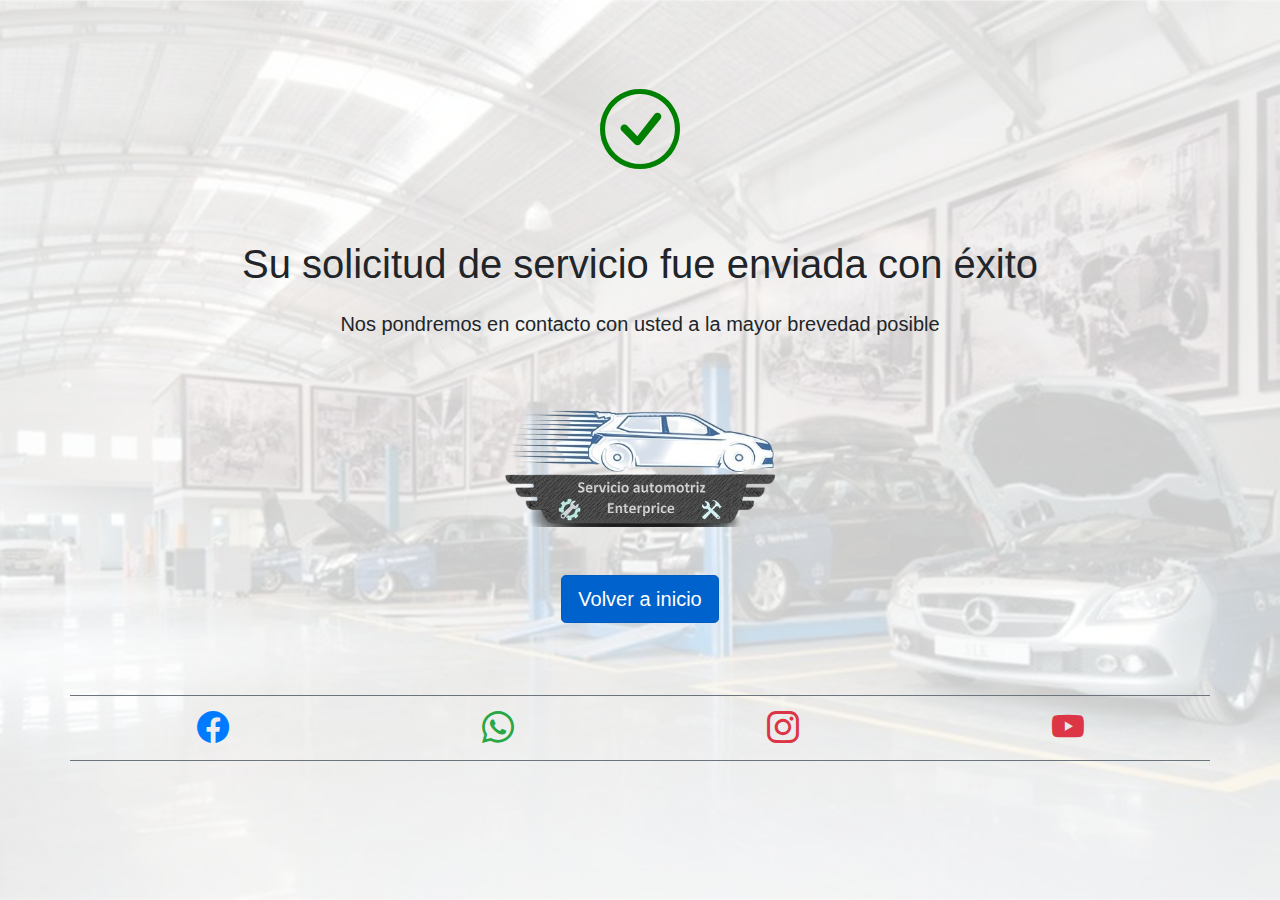
==== msgConfirmacion.html @ 11c4fd22 "Commit inicial" ====
<!DOCTYPE html>

<!-- Mensaje para confirmar y agradecer al usuario por reservar la cita de servicio -->

<html lang="es">
    <head>
        <title>Confirmación</title>
        <meta charset="UTF-8">
        <meta http-equiv="X-UA-Compatible" content="IE=edge">
        <meta name="viewport" content="width=device-width, initial-scale=1.0">
        <link rel="shortcut icon" type="image/x-icon" href="imagenes/iconotools.png"/>
        <link href="css/msjCorreo.css" rel="stylesheet" type="text/css"/>
        
        <!-- Utilizando google fonts -->
        <link href="https://fonts.googleapis.com/css2?family=Montserrat+Alternates:wght@300;400&display=swap" rel="stylesheet">
        
        <!-- Utilizando Bootstrap 4 -->
        <link rel="stylesheet" href="https://cdn.jsdelivr.net/npm/bootstrap@4.6.2/dist/css/bootstrap.min.css">
        
        <!-- Utilizando iconos -->
        <link rel="stylesheet" href="https://cdn.jsdelivr.net/npm/bootstrap-icons@1.8.3/font/bootstrap-icons.css">
    </head>
    <body class="fondoCorreo">
        <div class="colorFondo">                    
            <div class="container py-5">
                <div class="row justify-content-center py-4">
                    <i class="bi bi-check-circle" style="font-size: 5rem; color:green"></i>
                </div>
                <div class="row justify-content-center py-4">
                    <h1 class="mb-0">Su solicitud de servicio fue enviada con éxito</h1>
                </div>
                <div class="row justify-content-center pb-5">
                    <h5 class="mb-0">Nos pondremos en contacto con usted a la mayor brevedad posible</h5>
                </div>        
                <div class="row justify-content-center py-4">
                    <img src="imagenes/LogoTaller.png" class="img-fluid" width="275" alt="Logo taller">                
                </div>
                <div class="row justify-content-center py-4">
                    <a href="index.php" class="btn btn-primary btn-lg active" role="button" aria-pressed="true">Volver a inicio</a>
                </div> 
                <div class="row justify-content-around mt-5 border-bottom border-top border-secondary">    
                    <div class="my-2">                
                        <a href="#" target="_blank"><i class="bi bi-facebook text-primary" style="font-size: 2rem; color:black"></i></a>
                    </div>                
                    <div class="my-2">                
                        <a href="#" target="_blank"><i class="bi bi-whatsapp text-success" style="font-size: 2rem; color:black"></i></a>
                    </div>
                    <div class="my-2">                
                        <a href="#" target="_blank"><i class="bi bi-instagram text-danger" style="font-size: 2rem; color:black"></i></a>
                    </div>
                    <div class="my-2">                
                        <a href="#" target="_blank"><i class="bi bi-youtube text-danger" style="font-size: 2rem; color:black"></i></a>
                    </div>    
                </div>
            </div>
        </div>
                                
        <!-- Archivos JavaScript utilizados por Bootstrap -->
        <script src="https://cdn.jsdelivr.net/npm/jquery@3.5.1/dist/jquery.slim.min.js"></script>
        <script src="https://cdn.jsdelivr.net/npm/popper.js@1.16.1/dist/umd/popper.min.js"></script>
        <script src="https://cdn.jsdelivr.net/npm/bootstrap@4.6.2/dist/js/bootstrap.min.js"></script>
        
    </body>
</html>
---- css/msjCorreo.css ----
/*
To change this license header, choose License Headers in Project Properties.
To change this template file, choose Tools | Templates
and open the template in the editor.
*/
/* 
    Created on : 23/02/2024, 10:33:00 AM
    Author     : pcgc7
*/

:root {
    --colorAzul: #003f6f;
    --colorDorado: #b59a47;
    --colorBlanco: #fff;
    --colorWhitesmoke: #f5f5f5;
    --colorAlabaster: #f2f0e6;
    --colorSilver: #ccc;
    --colorRojo: #cc0000;
}

/* ********** Mensaje de correo ********** */

.fondoCorreo {
    background-image: url('../imagenes/imgTaller_2.jpg');
    background-size: cover;
    background-position: center;    
    height: 100vh;
}

.colorFondo {
    background-color: rgba(255, 255, 255, 0.8);
    width: 100%;
    height: 100%;
}
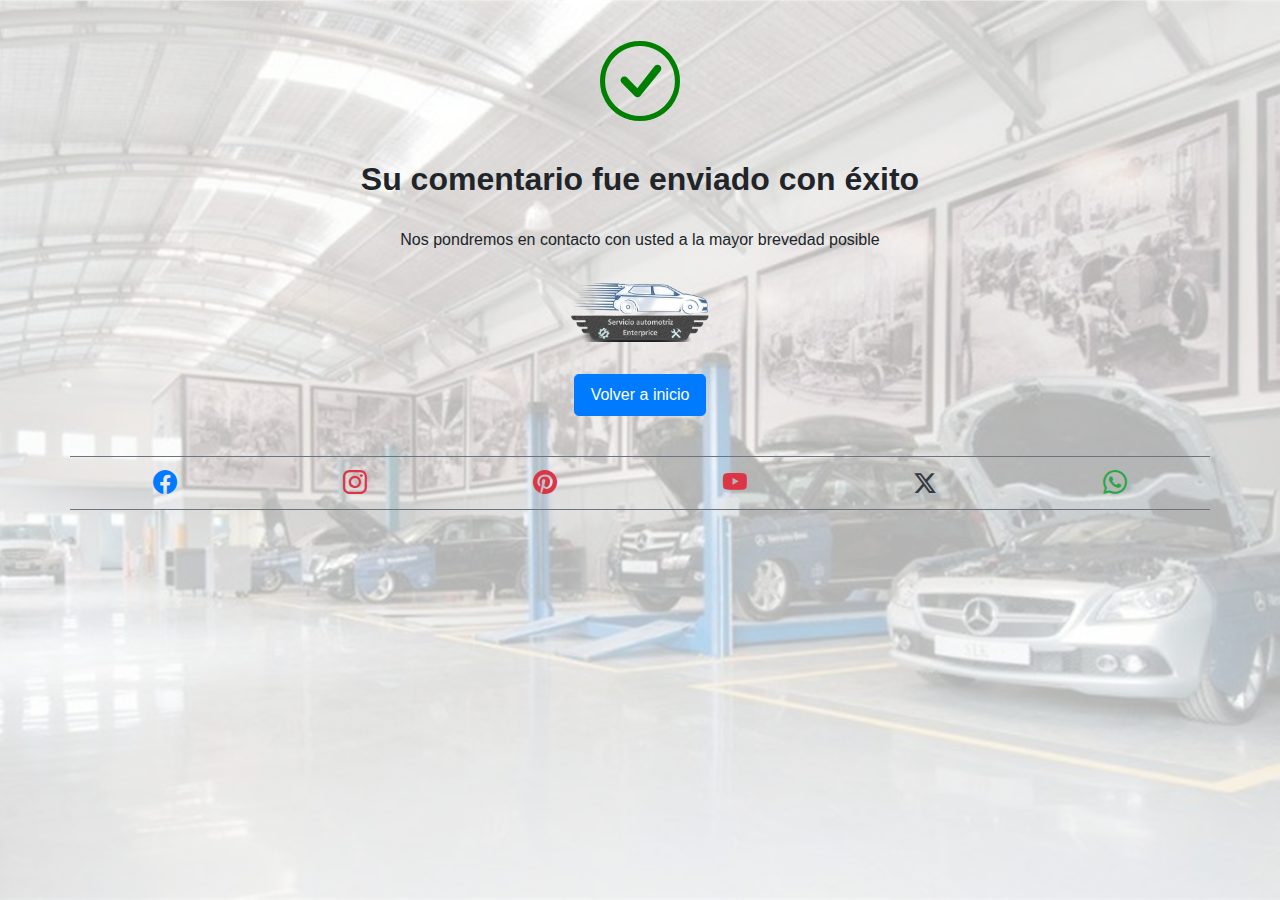
==== commit 03622c0c: "Actualizacion archivos del proyecto" ====
--- a/msgConfirmacion.html
+++ b/msgConfirmacion.html
@@ -12,53 +12,64 @@
         <link href="css/msjCorreo.css" rel="stylesheet" type="text/css"/>
         
         <!-- Utilizando google fonts -->
-        <link href="https://fonts.googleapis.com/css2?family=Montserrat+Alternates:wght@300;400&display=swap" rel="stylesheet">
+        <link href="https://fonts.googleapis.com/css2?family=Inclusive+Sans:ital@0;1&display=swap" rel="stylesheet">
         
         <!-- Utilizando Bootstrap 4 -->
         <link rel="stylesheet" href="https://cdn.jsdelivr.net/npm/bootstrap@4.6.2/dist/css/bootstrap.min.css">
         
         <!-- Utilizando iconos -->
         <link rel="stylesheet" href="https://cdn.jsdelivr.net/npm/bootstrap-icons@1.8.3/font/bootstrap-icons.css">
+        <link rel="stylesheet" href="https://cdnjs.cloudflare.com/ajax/libs/font-awesome/6.5.1/css/all.min.css"/>
     </head>
-    <body class="fondoCorreo">
-        <div class="colorFondo">                    
-            <div class="container py-5">
+    <body class="fondoCorreo vh-100">
+        <div class="colorFondo vh-100">                    
+            <div class="container vh-100">
                 <div class="row justify-content-center py-4">
-                    <i class="bi bi-check-circle" style="font-size: 5rem; color:green"></i>
+                    <div class="d-flex flex-column">
+                        <div class="text-center">
+                            <i class="bi bi-check-circle" style="font-size: 5em; color:green"></i>
+                        </div>
+                        <div class="text-center py-3">
+                            <h1 class="h1 mb-0 font-weight-bold">Su comentario fue enviado con éxito</h1>
+                        </div>
+                        <div class="text-center py-3">
+                            <h5 class="h5 mb-0">Nos pondremos en contacto con usted a la mayor brevedad posible</h5>
+                        </div>
+                        <div class="text-center py-3">
+                            <img src="imagenes/LogoTaller.png" class="img-fluid w-25" alt="Logo sitio web taller">
+                        </div>
+                        <div class="text-center py-3">
+                            <a href="index.html" class="btn btn-primary btn-lg" role="button" aria-pressed="true">Volver a inicio</a>
+                        </div>
+                    </div>
                 </div>
-                <div class="row justify-content-center py-4">
-                    <h1 class="mb-0">Su solicitud de servicio fue enviada con éxito</h1>
-                </div>
-                <div class="row justify-content-center pb-5">
-                    <h5 class="mb-0">Nos pondremos en contacto con usted a la mayor brevedad posible</h5>
-                </div>        
-                <div class="row justify-content-center py-4">
-                    <img src="imagenes/LogoTaller.png" class="img-fluid" width="275" alt="Logo taller">                
-                </div>
-                <div class="row justify-content-center py-4">
-                    <a href="index.php" class="btn btn-primary btn-lg active" role="button" aria-pressed="true">Volver a inicio</a>
-                </div> 
-                <div class="row justify-content-around mt-5 border-bottom border-top border-secondary">    
-                    <div class="my-2">                
-                        <a href="#" target="_blank"><i class="bi bi-facebook text-primary" style="font-size: 2rem; color:black"></i></a>
-                    </div>                
-                    <div class="my-2">                
-                        <a href="#" target="_blank"><i class="bi bi-whatsapp text-success" style="font-size: 2rem; color:black"></i></a>
+                <div class="row justify-content-around border-bottom border-top border-secondary">    
+                    <div class="py-2">                
+                        <a href="https://www.facebook.com/" target="_blank"><i class="iconoRedes bi bi-facebook text-primary"></i></a>
+                    </div>                                    
+                    <div class="py-2">                
+                        <a href="http://instagram.com/" target="_blank"><i class="iconoRedes bi bi-instagram text-danger"></i></a>
                     </div>
-                    <div class="my-2">                
-                        <a href="#" target="_blank"><i class="bi bi-instagram text-danger" style="font-size: 2rem; color:black"></i></a>
+                    <div class="py-2">                
+                        <a href="https://www.pinterest.com/" target="_blank"><i class="iconoRedes bi bi-pinterest text-danger"></i></a>
                     </div>
-                    <div class="my-2">                
-                        <a href="#" target="_blank"><i class="bi bi-youtube text-danger" style="font-size: 2rem; color:black"></i></a>
-                    </div>    
-                </div>
+                    <div class="py-2">                
+                        <a href="http://www.youtube.com/" target="_blank"><i class="iconoRedes bi bi-youtube text-danger"></i></a>
+                    </div>
+                    <div class="py-2">                
+                        <a href="https://twitter.com/" target="_blank"><i class="iconoRedes fa-brands fa-x-twitter text-dark"></i></a>
+                    </div>
+                    <div class="py-2">                
+                        <a href="https://web.whatsapp.com/" target="_blank"><i class="iconoRedes bi bi-whatsapp text-success"></i></a>
+                    </div>
+                </div>                    
             </div>
         </div>
-                                
+                        
         <!-- Archivos JavaScript utilizados por Bootstrap -->
         <script src="https://cdn.jsdelivr.net/npm/jquery@3.5.1/dist/jquery.slim.min.js"></script>
         <script src="https://cdn.jsdelivr.net/npm/popper.js@1.16.1/dist/umd/popper.min.js"></script>
         <script src="https://cdn.jsdelivr.net/npm/bootstrap@4.6.2/dist/js/bootstrap.min.js"></script>
         
     </body>
-</html>
+</html>--- a/css/msjCorreo.css
+++ b/css/msjCorreo.css
@@ -20,15 +20,75 @@
 
 /* ********** Mensaje de correo ********** */
 
-.fondoCorreo {
-    background-image: url('../imagenes/imgTaller_2.jpg');
-    background-size: cover;
-    background-position: center;    
-    height: 100vh;
+body { font-family: "Inclusive Sans", sans-serif; font-weight: 400; font-style: normal; }
+.fondoCorreo { background-image: url('../imagenes/imgTaller_2.jpg'); background-size: cover; background-position: center; background-repeat: no-repeat; min-height: 100vh; }
+.colorFondo { background-color: rgba(255, 255, 255, 0.7); }
+.h1 { font-size: 2.5em !important; }
+.h5 { font-size: 1.25em !important; }
+.w-25 { width: 15% !important; }
+.btn-lg { font-size: 1.25em !important; }
+.iconoRedes { font-size: 1.75em; }
+.fa-brands { line-height: 1.5 !important; }
+
+@media screen and (min-width: 1424px) and (max-width: 1647.98px) {
+    
+    .h1 { font-size: 2.25em !important; }
+    .h5 { font-size: 1.25em !important; }
+    .w-25 { width: 15% !important; }
+    .btn-lg { font-size: 1.25em !important; }
+    .iconoRedes { font-size: 1.75em; }
 }
 
-.colorFondo {
-    background-color: rgba(255, 255, 255, 0.8);
-    width: 100%;
-    height: 100%;
+@media screen and (min-width: 1200px) and (max-width: 1423.98px) {
+    
+    .h1 { font-size: 2em !important; }
+    .h5 { font-size: 1em !important; }
+    .w-25 { width: 15% !important; }
+    .btn-lg { font-size: 1em !important; }
+    .iconoRedes { font-size: 1.5em; }
+}
+
+@media screen and (min-width: 992px) and (max-width: 1199.98px) {
+    
+    .h1 { font-size: 2em !important; }
+    .h5 { font-size: 1em !important; }
+    .w-25 { width: 20% !important; }
+    .btn-lg { font-size: 1em !important; }
+    .iconoRedes { font-size: 1.5em; }
+}
+
+@media screen and (min-width: 768px) and (max-width: 991.98px) {
+    
+    .h1 { font-size: 1.75em !important; }
+    .h5 { font-size: 1em !important; }
+    .w-25 { width: 20% !important; }
+    .btn-lg { font-size: 0.75em !important; }
+    .iconoRedes { font-size: 1.5em; }
+}
+
+@media screen and (min-width: 576px) and (max-width: 767.98px) {
+    
+    .h1 { font-size: 1.75em !important; }
+    .h5 { font-size: 0.75em !important; }
+    .w-25 { width: 25% !important; }
+    .btn-lg { font-size: 0.75em !important; }
+    .iconoRedes { font-size: 1.25em; }
+}
+
+@media screen and (min-width: 481px) and (max-width: 575.98px) {
+     
+    .h1 { font-size: 1.5em !important; }
+    .h5 { font-size: 0.75em !important; }
+    .w-25 { width: 25% !important; }
+    .btn-lg { font-size: 0.5em !important; }
+    .iconoRedes { font-size: 1.25em; }
+}
+
+@media screen and (max-width: 480.98px) {
+    
+    .h1 { font-size: 1.5em !important; }
+    .h5 { font-size: 0.75em !important; }
+    .w-25 { width: 25% !important; }
+    .btn-lg { font-size: 0.5em !important; }
+    .iconoRedes { font-size: 1.25em; }
 }